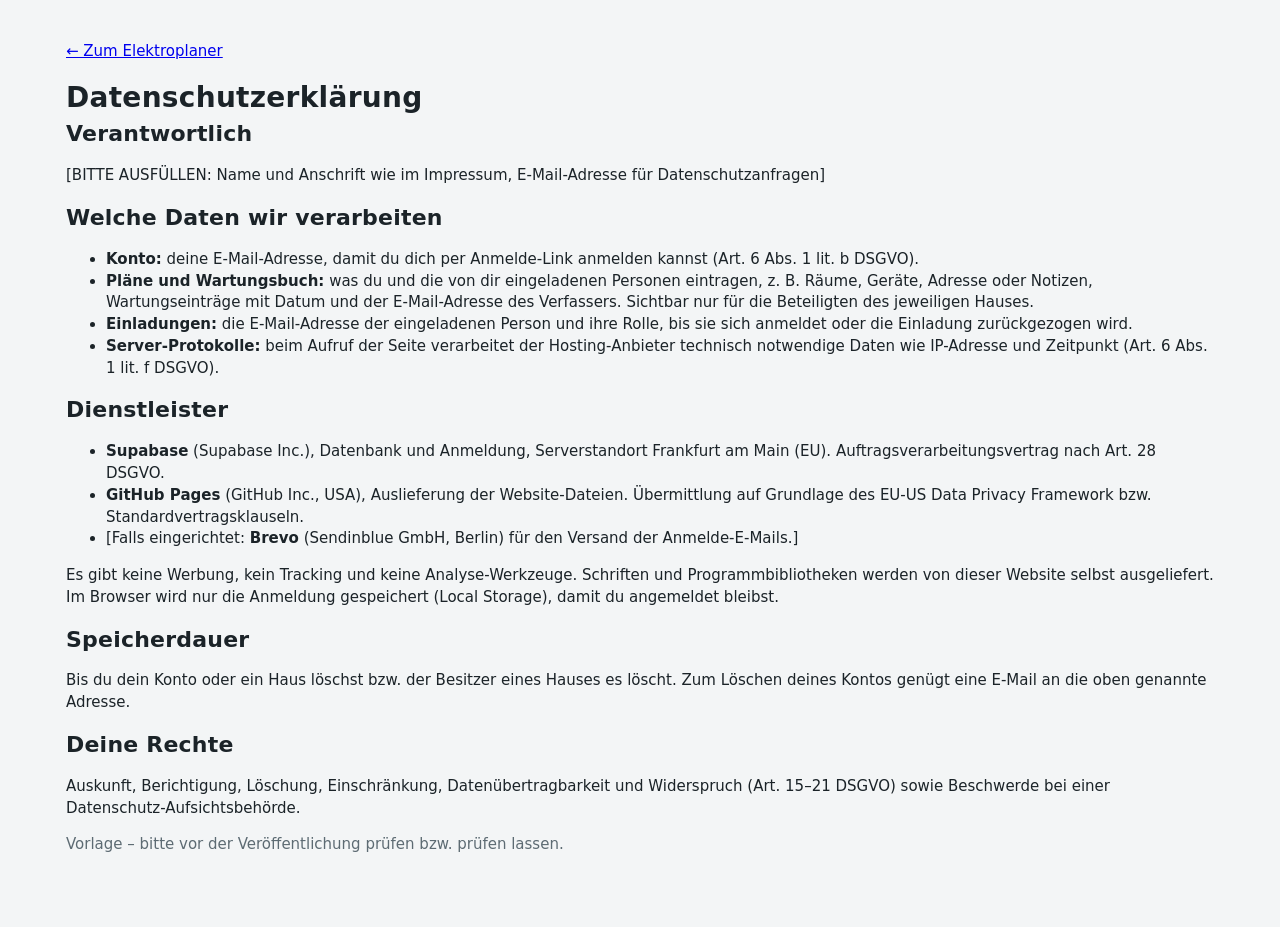
==== datenschutz.html @ 1d07e4b8 "Elektroplaner: Website mit Anmeldung (Supabase) für Familie und Elektriker Planer, Stromkreise, Eink" ====
<!doctype html><html lang="de"><meta charset="utf-8"><meta name="viewport" content="width=device-width,initial-scale=1">
<title>Datenschutz · Liesenberg Elektroplaner</title><link rel="stylesheet" href="styles.css">
<div class="wrap"><p><a href="index.html">← Zum Elektroplaner</a></p><h1>Datenschutzerklärung</h1>
<h2>Verantwortlich</h2><p>[BITTE AUSFÜLLEN: Name und Anschrift wie im Impressum, E-Mail-Adresse für Datenschutzanfragen]</p>
<h2>Welche Daten wir verarbeiten</h2>
<ul>
<li><b>Konto:</b> deine E-Mail-Adresse, damit du dich per Anmelde-Link anmelden kannst (Art. 6 Abs. 1 lit. b DSGVO).</li>
<li><b>Pläne und Wartungsbuch:</b> was du und die von dir eingeladenen Personen eintragen, z. B. Räume, Geräte, Adresse oder Notizen, Wartungseinträge mit Datum und der E-Mail-Adresse des Verfassers. Sichtbar nur für die Beteiligten des jeweiligen Hauses.</li>
<li><b>Einladungen:</b> die E-Mail-Adresse der eingeladenen Person und ihre Rolle, bis sie sich anmeldet oder die Einladung zurückgezogen wird.</li>
<li><b>Server-Protokolle:</b> beim Aufruf der Seite verarbeitet der Hosting-Anbieter technisch notwendige Daten wie IP-Adresse und Zeitpunkt (Art. 6 Abs. 1 lit. f DSGVO).</li>
</ul>
<h2>Dienstleister</h2>
<ul>
<li><b>Supabase</b> (Supabase Inc.), Datenbank und Anmeldung, Serverstandort Frankfurt am Main (EU). Auftragsverarbeitungsvertrag nach Art. 28 DSGVO.</li>
<li><b>GitHub Pages</b> (GitHub Inc., USA), Auslieferung der Website-Dateien. Übermittlung auf Grundlage des EU-US Data Privacy Framework bzw. Standardvertragsklauseln.</li>
<li>[Falls eingerichtet: <b>Brevo</b> (Sendinblue GmbH, Berlin) für den Versand der Anmelde-E-Mails.]</li>
</ul>
<p>Es gibt keine Werbung, kein Tracking und keine Analyse-Werkzeuge. Schriften und Programmbibliotheken werden von dieser Website selbst ausgeliefert. Im Browser wird nur die Anmeldung gespeichert (Local Storage), damit du angemeldet bleibst.</p>
<h2>Speicherdauer</h2><p>Bis du dein Konto oder ein Haus löschst bzw. der Besitzer eines Hauses es löscht. Zum Löschen deines Kontos genügt eine E-Mail an die oben genannte Adresse.</p>
<h2>Deine Rechte</h2><p>Auskunft, Berichtigung, Löschung, Einschränkung, Datenübertragbarkeit und Widerspruch (Art. 15–21 DSGVO) sowie Beschwerde bei einer Datenschutz-Aufsichtsbehörde.</p>
<p class="muted">Vorlage – bitte vor der Veröffentlichung prüfen bzw. prüfen lassen.</p>
</div></html>
---- styles.css ----
/* Layout: Werkzeug-Oberfläche wie ein Installationsplan – Kopfzeile mit Plan, Reiter, Raumkarten im Raster; Kürzel wie in der Plan-Legende */
:root{
  --bg:#f3f5f6; --panel:#ffffff; --ink:#1b2328; --muted:#5d6b73; --line:#d6dde1; --soft:#e9eef0;
  --accent:#0f6a8f; --accent-ink:#ffffff; --warn:#b35c00; --ok:#2f7d4f; --bad:#b3261e;
  --l1:#7a4a2a; --l2:#2a2a2a; --l3:#8a9196; --n:#2c6fb7; --pe:#5f8f2e;
  --f-display:"Arial Narrow","Roboto Condensed",system-ui,sans-serif;
  --f-body:system-ui,-apple-system,"Segoe UI",Roboto,sans-serif;
  --f-mono:ui-monospace,Menlo,Consolas,monospace;
}
@media (prefers-color-scheme: dark){:root:not([data-theme="light"]){
  --bg:#12171a; --panel:#1a2125; --ink:#e4eaed; --muted:#97a6ae; --line:#2e383d; --soft:#222b30;
  --accent:#4fb3d9; --accent-ink:#0b1417; --warn:#f0a24b; --ok:#6cc58f; --bad:#ff8a80;
  --l1:#c08457; --l2:#d0d0d0; --l3:#9aa3a8; --n:#6aa8ef; --pe:#9ccc65; color-scheme:dark}}
:root[data-theme="dark"]{
  --bg:#12171a; --panel:#1a2125; --ink:#e4eaed; --muted:#97a6ae; --line:#2e383d; --soft:#222b30;
  --accent:#4fb3d9; --accent-ink:#0b1417; --warn:#f0a24b; --ok:#6cc58f; --bad:#ff8a80;
  --l1:#c08457; --l2:#d0d0d0; --l3:#9aa3a8; --n:#6aa8ef; --pe:#9ccc65; color-scheme:dark}
*{box-sizing:border-box}
body{background:var(--bg);color:var(--ink);font-family:var(--f-body);font-size:15px;line-height:1.45}
.wrap{max-width:1180px;margin:0 auto;padding-left:max(16px,env(safe-area-inset-left,0px));padding-right:max(16px,env(safe-area-inset-right,0px));padding-block:18px 48px}
h1,h2,h3{font-family:var(--f-display);font-weight:600;letter-spacing:.01em;text-wrap:balance;margin:0}
h1{font-size:28px} h2{font-size:22px} h3{font-size:18px}
.mono{font-family:var(--f-mono);font-variant-numeric:tabular-nums}
.muted{color:var(--muted)}
button,select,input,textarea{font:inherit;color:inherit}
button{cursor:pointer}
:focus-visible{outline:2px solid var(--accent);outline-offset:2px}
.top{display:flex;flex-wrap:wrap;align-items:flex-end;gap:12px 20px;justify-content:space-between;border-bottom:2px solid var(--ink);padding-bottom:12px}
.brand small{display:block;font-family:var(--f-mono);font-size:11px;letter-spacing:.12em;text-transform:uppercase;color:var(--muted)}
.planbar{display:flex;flex-wrap:wrap;gap:8px;align-items:center}
.btn{border:1px solid var(--line);background:var(--panel);border-radius:6px;padding:7px 12px;font-weight:500}
.btn:hover{border-color:var(--accent)}
.btn.primary{background:var(--accent);color:var(--accent-ink);border-color:var(--accent)}
.btn.small{padding:4px 9px;font-size:13px}
.btn.ghost{background:transparent}
select,input[type=text],input[type=number],input[type=date],textarea{background:var(--panel);border:1px solid var(--line);border-radius:6px;padding:6px 9px;min-width:0}
input[type=number]{width:5.2em}
.settings{display:grid;grid-template-columns:repeat(auto-fit,minmax(210px,1fr));gap:12px;margin:16px 0}
.field{display:flex;flex-direction:column;gap:4px;min-width:0}
.field label,.lbl{font-size:11px;letter-spacing:.1em;text-transform:uppercase;color:var(--muted);font-family:var(--f-mono)}
.seg{display:flex;border:1px solid var(--line);border-radius:6px;overflow:hidden;background:var(--panel)}
.seg button{flex:1;border:0;background:transparent;padding:6px 8px;font-size:14px;border-right:1px solid var(--line)}
.seg button:last-child{border-right:0}
.seg button[aria-pressed=true]{background:var(--accent);color:var(--accent-ink)}
.note{border-left:3px solid var(--warn);background:var(--soft);padding:9px 12px;font-size:13.5px;color:var(--ink);border-radius:0 6px 6px 0}
.tabs{display:flex;gap:2px;border-bottom:1px solid var(--line);margin:18px 0 16px;overflow-x:auto}
.tabs button{border:0;background:transparent;padding:9px 14px;font-family:var(--f-display);font-size:17px;font-weight:600;color:var(--muted);border-bottom:3px solid transparent;white-space:nowrap}
.tabs button[aria-selected=true]{color:var(--ink);border-bottom-color:var(--accent)}
.floor{margin-bottom:26px}
.floorhead{display:flex;flex-wrap:wrap;gap:10px;align-items:center;margin-bottom:10px}
.floorhead input{font-family:var(--f-display);font-size:20px;font-weight:600;width:14em;max-width:100%}
.rooms{display:grid;grid-template-columns:repeat(auto-fill,minmax(330px,1fr));gap:12px}
@media (max-width:420px){.rooms{grid-template-columns:1fr}}
.room{background:var(--panel);border:1px solid var(--line);border-radius:8px;padding:12px;display:flex;flex-direction:column;gap:10px;min-width:0}
.roomhead{display:grid;grid-template-columns:1fr auto;gap:8px}
.roomhead .name{font-weight:600;font-size:16px}
.roommeta{display:flex;flex-wrap:wrap;gap:8px;align-items:center;font-size:13px}
.roommeta input[type=number]{width:4.4em}
.devs{display:flex;flex-direction:column;gap:2px}
.dev{display:grid;grid-template-columns:3.2em 1fr auto auto;align-items:center;gap:8px;padding:3px 0;border-bottom:1px dashed var(--soft)}
.code{font-family:var(--f-mono);font-size:11.5px;font-weight:600;border:1px solid var(--ink);border-radius:3px;text-align:center;padding:1px 2px}
.step{display:flex;align-items:center;border:1px solid var(--line);border-radius:5px}
.step button{border:0;background:transparent;width:26px;height:26px;font-size:16px;line-height:1}
.step span{min-width:1.8em;text-align:center;font-family:var(--f-mono);font-variant-numeric:tabular-nums}
.rec{font-size:12px;font-family:var(--f-mono);color:var(--muted);min-width:4.2em;text-align:right}
.rec.low{color:var(--warn);font-weight:600}
.roomfoot{display:flex;flex-wrap:wrap;gap:6px;justify-content:space-between;align-items:center}
.grid2{display:grid;grid-template-columns:repeat(auto-fit,minmax(300px,1fr));gap:16px}
.card{background:var(--panel);border:1px solid var(--line);border-radius:8px;padding:14px;min-width:0}
.stats{display:flex;flex-wrap:wrap;gap:22px;margin-bottom:14px}
.stat b{display:block;font-family:var(--f-display);font-size:30px;line-height:1}
.stat span{font-size:12px;color:var(--muted)}
.tablewrap{overflow-x:auto}
table{border-collapse:collapse;width:100%;font-size:14px}
th{text-align:left;font-family:var(--f-mono);font-size:11px;letter-spacing:.08em;text-transform:uppercase;color:var(--muted);font-weight:600;border-bottom:1px solid var(--line);padding:6px 8px}
td{border-bottom:1px solid var(--soft);padding:6px 8px;vertical-align:top}
td.num{text-align:right;font-family:var(--f-mono);font-variant-numeric:tabular-nums}
.ph{display:inline-block;font-family:var(--f-mono);font-size:11px;font-weight:600;padding:1px 6px;border-radius:3px;color:#fff}
.ph.L1{background:var(--l1)} .ph.L2{background:var(--l2);color:var(--bg)} .ph.L3{background:var(--l3);color:#111} .ph.L123{background:linear-gradient(90deg,var(--l1) 0 33%,var(--l2) 33% 66%,var(--l3) 66%)}
.bar{height:10px;border-radius:5px;background:var(--soft);overflow:hidden}
.bar i{display:block;height:100%}
.group h3{margin:18px 0 6px}
pre{background:var(--soft);border-radius:6px;padding:12px;overflow:auto;max-height:420px;font-family:var(--f-mono);font-size:12.5px}
.row{display:flex;flex-wrap:wrap;gap:8px;align-items:center}
.toast{position:fixed;left:50%;transform:translateX(-50%);bottom:calc(18px + env(safe-area-inset-bottom,0px));background:var(--ink);color:var(--bg);padding:8px 14px;border-radius:6px;font-size:14px;z-index:20}
.empty{border:1px dashed var(--line);border-radius:8px;padding:28px;text-align:center;color:var(--muted)}
.log{display:flex;flex-direction:column;gap:8px}
.logitem{display:grid;grid-template-columns:7.5em 1fr;gap:10px;border-bottom:1px solid var(--soft);padding-bottom:8px}
.pill{display:inline-block;font-size:11.5px;font-family:var(--f-mono);border:1px solid var(--line);border-radius:999px;padding:0 8px;margin-right:6px}
.pill.due{border-color:var(--warn);color:var(--warn)}
.pill.over{border-color:var(--bad);color:var(--bad)}
.plan-img{max-width:100%;border:1px solid var(--line);border-radius:6px;background:#fff}
.sync{font-size:12px;font-family:var(--f-mono);color:var(--muted)}
.foot{margin-top:36px;font-size:12.5px;color:var(--muted);border-top:1px solid var(--line);padding-top:10px}
@media (prefers-reduced-motion:reduce){*{transition:none!important}}
/* ---- Website: Anmeldung, Kopf, Beteiligte */
.login{max-width:420px;margin:12vh auto 0;display:flex;flex-direction:column;gap:14px}
.login form{display:flex;flex-direction:column;gap:10px}
.who{font-size:13px;color:var(--muted);display:flex;gap:10px;align-items:center;flex-wrap:wrap}
.role{display:inline-block;font-size:11.5px;font-family:var(--f-mono);border:1px solid var(--accent);color:var(--accent);border-radius:999px;padding:0 8px}
.members li{display:flex;flex-wrap:wrap;gap:8px;align-items:center;padding:6px 0;border-bottom:1px solid var(--soft)}
.members{list-style:none;margin:0;padding:0}
.danger{color:var(--bad)}
.foot a{color:var(--muted)}
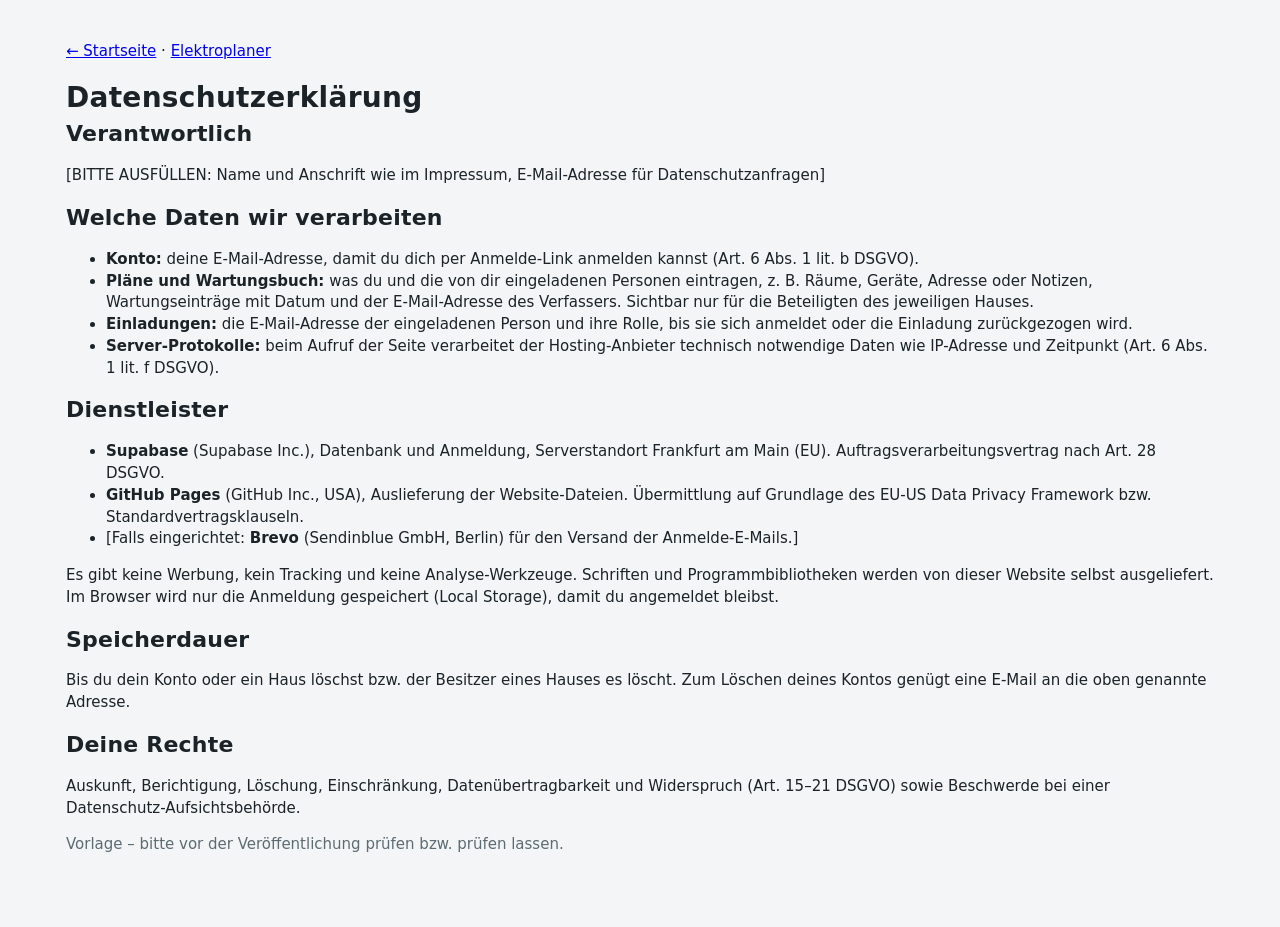
==== commit 4bd5e1c8: "Startseite mit App und Hardware-Liste, Planer nach planer.html Co-Authored-By: Claude Opus 5.5 (1M c" ====
--- a/datenschutz.html
+++ b/datenschutz.html
@@ -1,6 +1,6 @@
 <!doctype html><html lang="de"><meta charset="utf-8"><meta name="viewport" content="width=device-width,initial-scale=1">
 <title>Datenschutz · Liesenberg Elektroplaner</title><link rel="stylesheet" href="styles.css">
-<div class="wrap"><p><a href="index.html">← Zum Elektroplaner</a></p><h1>Datenschutzerklärung</h1>
+<div class="wrap"><p><a href="index.html">← Startseite</a> · <a href="planer.html">Elektroplaner</a></p><h1>Datenschutzerklärung</h1>
 <h2>Verantwortlich</h2><p>[BITTE AUSFÜLLEN: Name und Anschrift wie im Impressum, E-Mail-Adresse für Datenschutzanfragen]</p>
 <h2>Welche Daten wir verarbeiten</h2>
 <ul>
